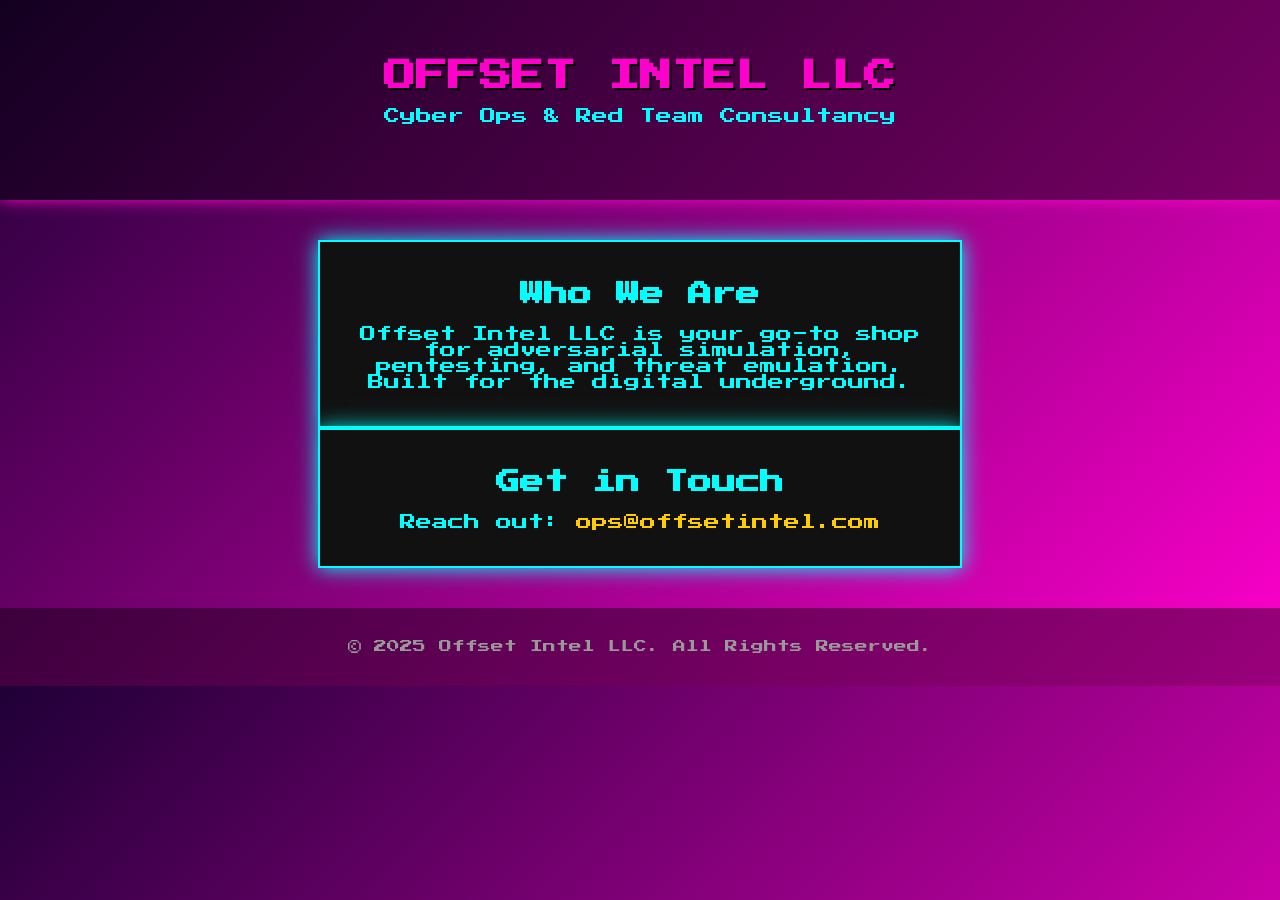
==== index.html @ edf22644 "adding test" ====
<!DOCTYPE html>
<html lang="en">
<head>
  <meta charset="UTF-8" />
  <meta name="viewport" content="width=device-width, initial-scale=1.0" />
  <title>Offset Intel LLC</title>
  <style>
    @import url('https://fonts.googleapis.com/css2?family=Press+Start+2P&display=swap');

    body {
      margin: 0;
      padding: 0;
      font-family: 'Press Start 2P', cursive;
      background: linear-gradient(135deg, #1f0036 0%, #ff00cc 100%);
      color: #00ffff;
      text-align: center;
    }

    header {
      padding: 60px 20px;
      background: #00000066;
      box-shadow: 0 0 15px #ff00cc;
    }

    header h1 {
      font-size: 2em;
      margin: 0;
      color: #ff00cc;
      text-shadow: 2px 2px #000;
    }

    main {
      padding: 40px 20px;
    }

    section {
      margin-bottom: 40px;
    }

    .neon-box {
      background-color: #111;
      border: 2px solid #00ffff;
      padding: 20px;
      max-width: 600px;
      margin: 0 auto;
      box-shadow: 0 0 20px #00ffff;
    }

    footer {
      padding: 20px;
      background: #00000066;
      color: #999;
      font-size: 0.8em;
    }

    a {
      color: #ffcc00;
      text-decoration: none;
    }
    a:hover {
      text-decoration: underline;
    }
  </style>
</head>
<body>
  <header>
    <h1>OFFSET INTEL LLC</h1>
    <p>Cyber Ops & Red Team Consultancy</p>
  </header>
  <main>
    <section class="neon-box">
      <h2>Who We Are</h2>
      <p>Offset Intel LLC is your go-to shop for adversarial simulation, pentesting, and threat emulation. Built for the digital underground.</p>
    </section>

    <section class="neon-box">
      <h2>Get in Touch</h2>
      <p>Reach out: <a href="mailto:ops@offsetintel.com">ops@offsetintel.com</a></p>
    </section>
  </main>
  <footer>
    <p>&copy; 2025 Offset Intel LLC. All Rights Reserved.</p>
  </footer>
</body>
</html>
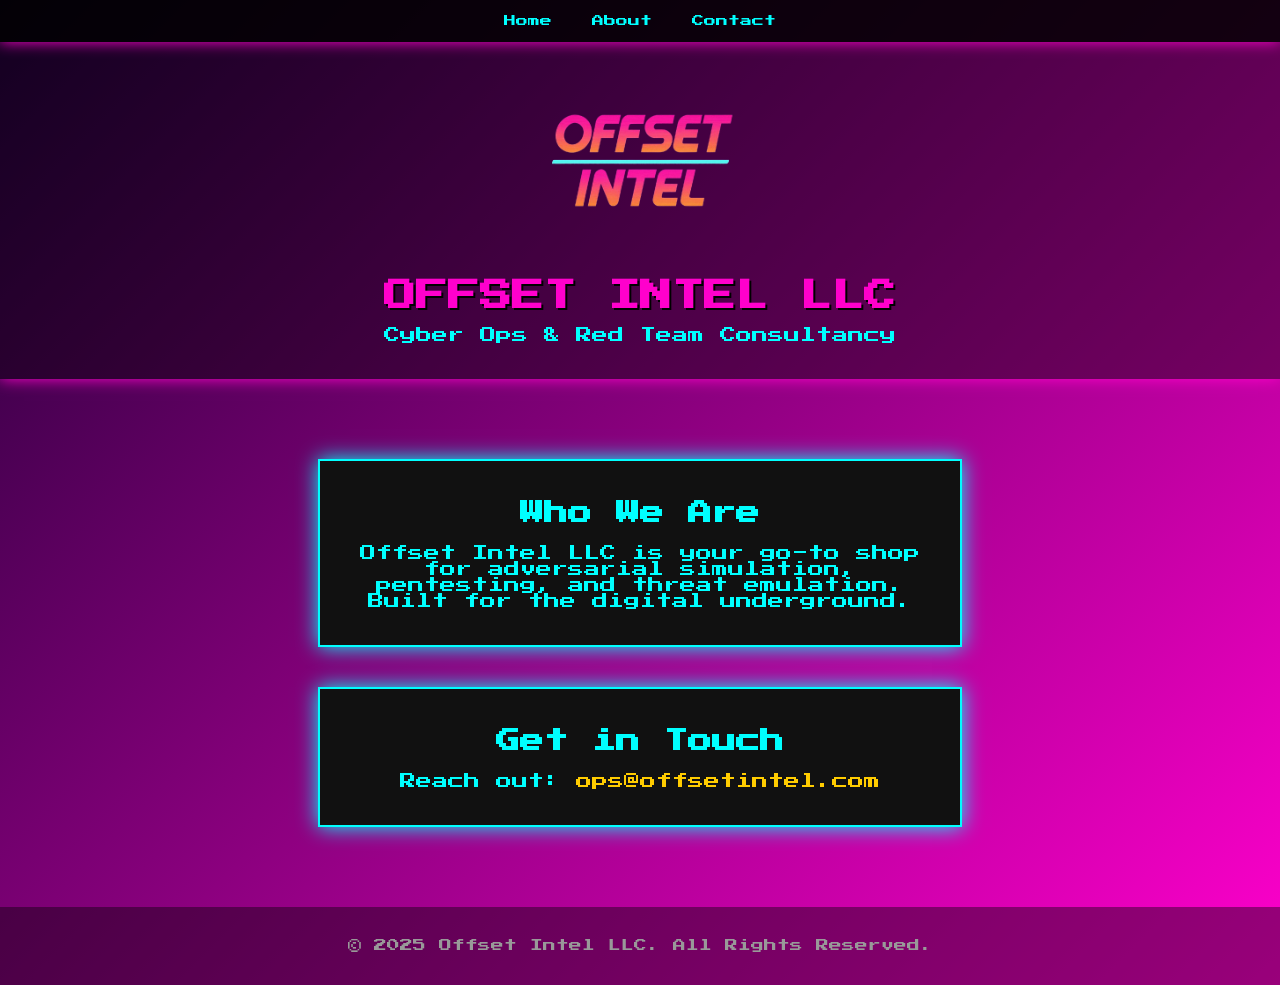
==== commit bd86059b: "sylin" ====
--- a/index.html
+++ b/index.html
@@ -4,80 +4,39 @@
   <meta charset="UTF-8" />
   <meta name="viewport" content="width=device-width, initial-scale=1.0" />
   <title>Offset Intel LLC</title>
-  <style>
-    @import url('https://fonts.googleapis.com/css2?family=Press+Start+2P&display=swap');
-
-    body {
-      margin: 0;
-      padding: 0;
-      font-family: 'Press Start 2P', cursive;
-      background: linear-gradient(135deg, #1f0036 0%, #ff00cc 100%);
-      color: #00ffff;
-      text-align: center;
-    }
-
-    header {
-      padding: 60px 20px;
-      background: #00000066;
-      box-shadow: 0 0 15px #ff00cc;
-    }
-
-    header h1 {
-      font-size: 2em;
-      margin: 0;
-      color: #ff00cc;
-      text-shadow: 2px 2px #000;
-    }
-
-    main {
-      padding: 40px 20px;
-    }
-
-    section {
-      margin-bottom: 40px;
-    }
-
-    .neon-box {
-      background-color: #111;
-      border: 2px solid #00ffff;
-      padding: 20px;
-      max-width: 600px;
-      margin: 0 auto;
-      box-shadow: 0 0 20px #00ffff;
-    }
-
-    footer {
-      padding: 20px;
-      background: #00000066;
-      color: #999;
-      font-size: 0.8em;
-    }
-
-    a {
-      color: #ffcc00;
-      text-decoration: none;
-    }
-    a:hover {
-      text-decoration: underline;
-    }
-  </style>
+  <link rel="stylesheet" href="style.css" />
+  <link href="https://fonts.googleapis.com/css2?family=Press+Start+2P&display=swap" rel="stylesheet" />
 </head>
 <body>
+  <nav class="top-nav">
+    <div class="nav-container">
+      <a href="#">Home</a>
+      <a href="#about">About</a>
+      <a href="#contact">Contact</a>
+    </div>
+  </nav>
+
   <header>
+    <img src="media/offsetlogo.png" alt="Offset Intel Logo" class="logo" />
     <h1>OFFSET INTEL LLC</h1>
     <p>Cyber Ops & Red Team Consultancy</p>
   </header>
+
   <main>
-    <section class="neon-box">
+    <section id="about" class="neon-box">
       <h2>Who We Are</h2>
-      <p>Offset Intel LLC is your go-to shop for adversarial simulation, pentesting, and threat emulation. Built for the digital underground.</p>
+      <p>
+        Offset Intel LLC is your go-to shop for adversarial simulation,
+        pentesting, and threat emulation. Built for the digital underground.
+      </p>
     </section>
 
-    <section class="neon-box">
+    <section id="contact" class="neon-box">
       <h2>Get in Touch</h2>
       <p>Reach out: <a href="mailto:ops@offsetintel.com">ops@offsetintel.com</a></p>
     </section>
   </main>
+
   <footer>
     <p>&copy; 2025 Offset Intel LLC. All Rights Reserved.</p>
   </footer>
--- a/style.css
+++ b/style.css
@@ -0,0 +1,104 @@
+@import url('https://fonts.googleapis.com/css2?family=Press+Start+2P&display=swap');
+
+body {
+  margin: 0;
+  padding: 0;
+  font-family: 'Press Start 2P', cursive;
+  background: linear-gradient(135deg, #1f0036 0%, #ff00cc 100%);
+  color: #00ffff;
+  text-align: center;
+  scroll-behavior: smooth;
+}
+
+/* --- Top Navigation Bar --- */
+.top-nav {
+  position: fixed;
+  top: 0;
+  left: 0;
+  width: 100%;
+  background-color: #000000cc;
+  padding: 15px 0;
+  z-index: 1000;
+  box-shadow: 0 0 15px #ff00cc;
+}
+
+.nav-container {
+  display: flex;
+  justify-content: center;
+  gap: 40px;
+}
+
+.top-nav a {
+  color: #00ffff;
+  text-decoration: none;
+  font-size: 12px;
+  transition: color 0.3s;
+}
+
+.top-nav a:hover {
+  color: #ffcc00;
+}
+
+/* --- Header Section --- */
+header {
+  padding: 40px 20px 20px;
+  background: #00000066;
+  box-shadow: 0 0 15px #ff00cc;
+  margin-bottom: 0;
+}
+
+
+.logo {
+  width: 220px;
+  margin: 10px auto;
+  display: block;
+}
+
+
+
+header h1 {
+  font-size: 2em;
+  margin: 0;
+  color: #ff00cc;
+  text-shadow: 2px 2px #000;
+}
+
+header p {
+  margin-top: 15px;
+  color: #00ffff;
+}
+
+/* --- Main Content --- */
+main {
+  padding: 40px 20px;
+}
+
+section {
+  margin-bottom: 40px;
+}
+
+.neon-box {
+  background-color: #111;
+  border: 2px solid #00ffff;
+  padding: 20px;
+  max-width: 600px;
+  margin: 40px auto;
+  box-shadow: 0 0 20px #00ffff;
+}
+
+/* --- Footer --- */
+footer {
+  padding: 20px;
+  background: #00000066;
+  color: #999;
+  font-size: 0.8em;
+}
+
+a {
+  color: #ffcc00;
+  text-decoration: none;
+}
+
+a:hover {
+  text-decoration: underline;
+}
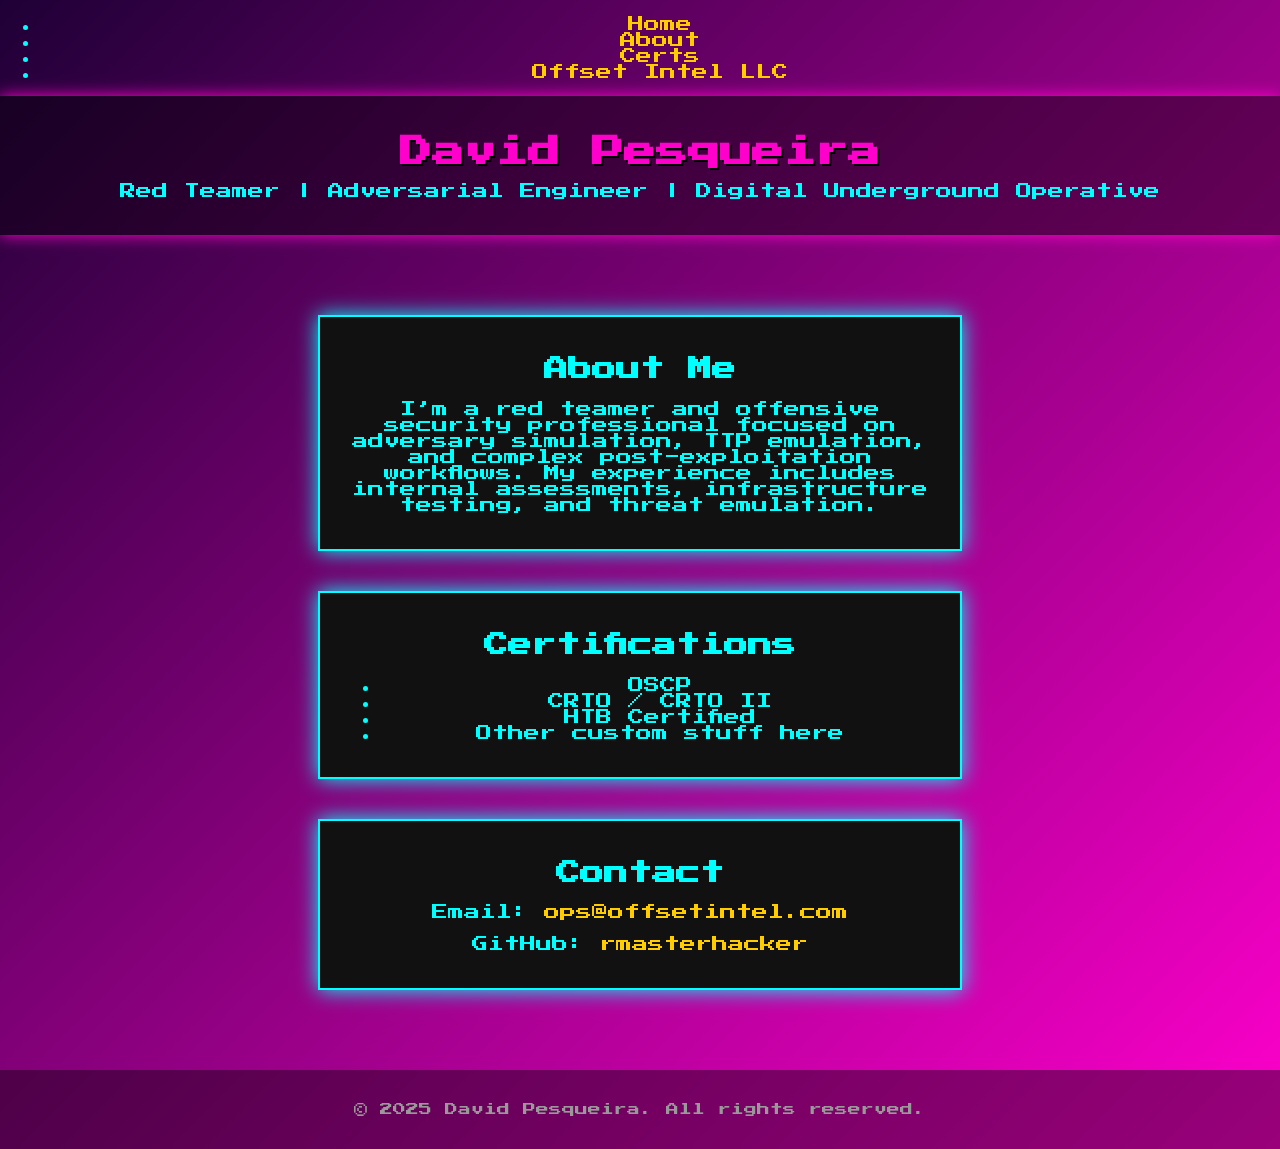
==== commit f5c22013: "changed index to offset" ====
--- a/index.html
+++ b/index.html
@@ -3,42 +3,52 @@
 <head>
   <meta charset="UTF-8" />
   <meta name="viewport" content="width=device-width, initial-scale=1.0" />
-  <title>Offset Intel LLC</title>
+  <title>David Pesqueira</title>
   <link rel="stylesheet" href="style.css" />
-  <link href="https://fonts.googleapis.com/css2?family=Press+Start+2P&display=swap" rel="stylesheet" />
 </head>
 <body>
-  <nav class="top-nav">
-    <div class="nav-container">
-      <a href="#">Home</a>
-      <a href="#about">About</a>
-      <a href="#contact">Contact</a>
-    </div>
+  <nav class="nav-bar">
+    <ul>
+      <li><a href="index.html">Home</a></li>
+      <li><a href="#about">About</a></li>
+      <li><a href="#certs">Certs</a></li>
+      <li><a href="offsetllc.html">Offset Intel LLC</a></li>
+    </ul>
   </nav>
 
   <header>
-    <img src="media/offsetlogo.png" alt="Offset Intel Logo" class="logo" />
-    <h1>OFFSET INTEL LLC</h1>
-    <p>Cyber Ops & Red Team Consultancy</p>
+    <h1>David Pesqueira</h1>
+    <p>Red Teamer | Adversarial Engineer | Digital Underground Operative</p>
   </header>
 
   <main>
     <section id="about" class="neon-box">
-      <h2>Who We Are</h2>
+      <h2>About Me</h2>
       <p>
-        Offset Intel LLC is your go-to shop for adversarial simulation,
-        pentesting, and threat emulation. Built for the digital underground.
+        I’m a red teamer and offensive security professional focused on adversary simulation, TTP emulation, and complex post-exploitation workflows.
+        My experience includes internal assessments, infrastructure testing, and threat emulation.
       </p>
     </section>
 
-    <section id="contact" class="neon-box">
-      <h2>Get in Touch</h2>
-      <p>Reach out: <a href="mailto:ops@offsetintel.com">ops@offsetintel.com</a></p>
+    <section id="certs" class="neon-box">
+      <h2>Certifications</h2>
+      <ul>
+        <li>OSCP</li>
+        <li>CRTO / CRTO II</li>
+        <li>HTB Certified</li>
+        <li>Other custom stuff here</li>
+      </ul>
+    </section>
+
+    <section class="neon-box">
+      <h2>Contact</h2>
+      <p>Email: <a href="mailto:ops@offsetintel.com">ops@offsetintel.com</a></p>
+      <p>GitHub: <a href="https://github.com/rmasterhacker" target="_blank">rmasterhacker</a></p>
     </section>
   </main>
 
   <footer>
-    <p>&copy; 2025 Offset Intel LLC. All Rights Reserved.</p>
+    <p>&copy; 2025 David Pesqueira. All rights reserved.</p>
   </footer>
 </body>
 </html>
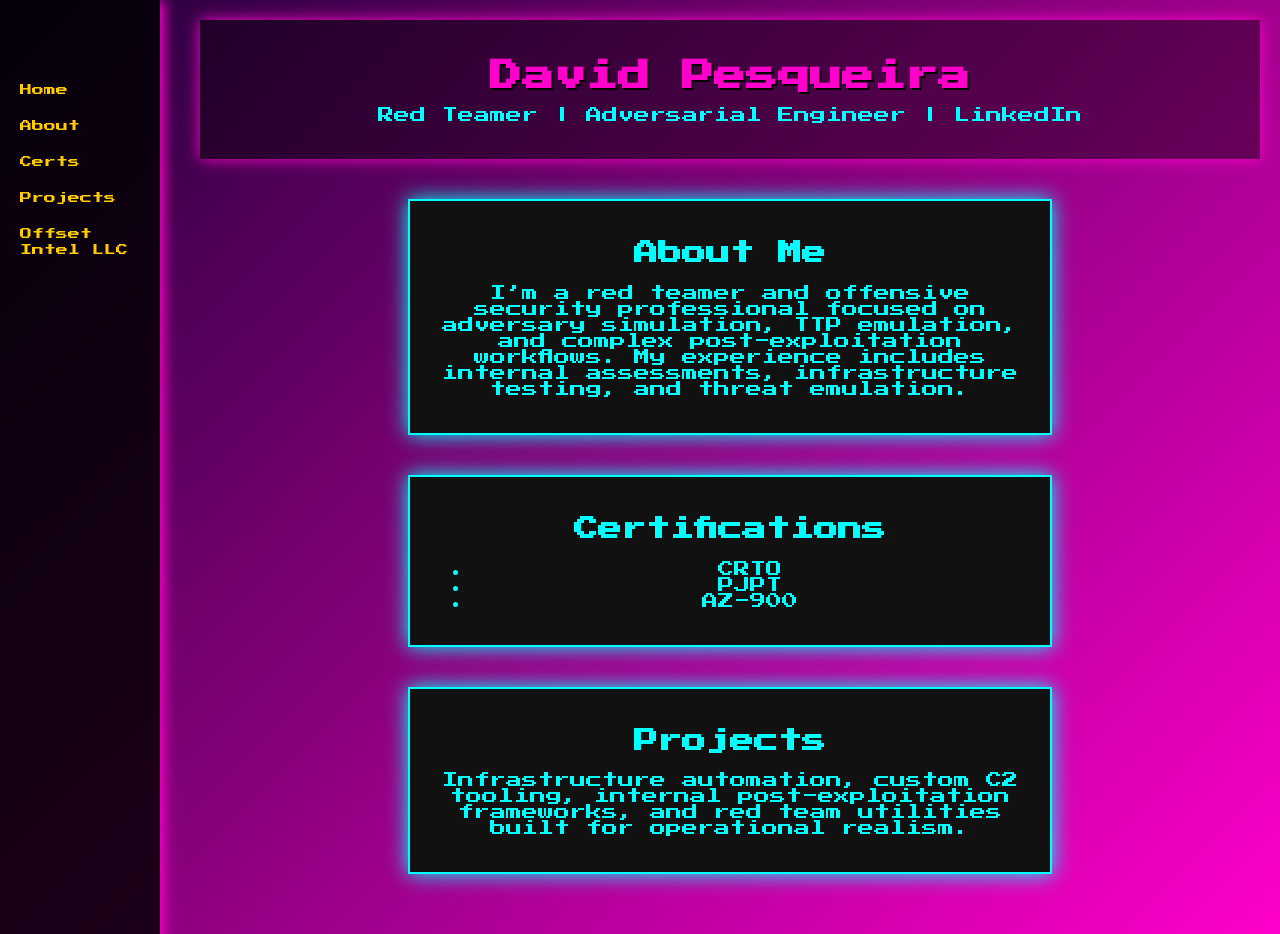
==== commit 599679cb: "changes again" ====
--- a/index.html
+++ b/index.html
@@ -2,53 +2,58 @@
 <html lang="en">
 <head>
   <meta charset="UTF-8" />
-  <meta name="viewport" content="width=device-width, initial-scale=1.0" />
   <title>David Pesqueira</title>
   <link rel="stylesheet" href="style.css" />
 </head>
 <body>
-  <nav class="nav-bar">
-    <ul>
-      <li><a href="index.html">Home</a></li>
-      <li><a href="#about">About</a></li>
-      <li><a href="#certs">Certs</a></li>
-      <li><a href="offsetllc.html">Offset Intel LLC</a></li>
-    </ul>
-  </nav>
 
-  <header>
-    <h1>David Pesqueira</h1>
-    <p>Red Teamer | Adversarial Engineer | Digital Underground Operative</p>
-  </header>
+  <!-- JavaScript-based Sidebar Loader -->
+  <div id="sidebar-container"></div>
+  <script>
+    document.addEventListener("DOMContentLoaded", function () {
+      fetch('sidebar.html')
+        .then(res => res.text())
+        .then(html => {
+          document.getElementById('sidebar-container').innerHTML = html;
+        });
+    });
+  </script>
 
-  <main>
-    <section id="about" class="neon-box">
+  <!-- Main Content -->
+  <div class="content">
+    <header>
+      <h1>David Pesqueira</h1>
+      <p>Red Teamer | Adversarial Engineer | LinkedIn</p>
+    </header>
+
+    <!-- About Me Box -->
+    <section class="neon-box clickable-box" onclick="location.href='aboutme.html'">
       <h2>About Me</h2>
       <p>
-        I’m a red teamer and offensive security professional focused on adversary simulation, TTP emulation, and complex post-exploitation workflows.
-        My experience includes internal assessments, infrastructure testing, and threat emulation.
+        I’m a red teamer and offensive security professional focused on adversary simulation,
+        TTP emulation, and complex post-exploitation workflows. My experience includes internal
+        assessments, infrastructure testing, and threat emulation.
       </p>
     </section>
 
-    <section id="certs" class="neon-box">
+    <!-- Certifications Box -->
+    <section class="neon-box clickable-box" onclick="location.href='certs.html'">
       <h2>Certifications</h2>
       <ul>
-        <li>OSCP</li>
-        <li>CRTO / CRTO II</li>
-        <li>HTB Certified</li>
-        <li>Other custom stuff here</li>
+        <li>CRTO</li>
+        <li>PJPT</li>
+        <li>AZ-900</li>
       </ul>
     </section>
 
-    <section class="neon-box">
-      <h2>Contact</h2>
-      <p>Email: <a href="mailto:ops@offsetintel.com">ops@offsetintel.com</a></p>
-      <p>GitHub: <a href="https://github.com/rmasterhacker" target="_blank">rmasterhacker</a></p>
+    <!-- Projects Box -->
+    <section class="neon-box clickable-box" onclick="location.href='projects.html'">
+      <h2>Projects</h2>
+      <p>
+        Infrastructure automation, custom C2 tooling, internal post-exploitation frameworks,
+        and red team utilities built for operational realism.
+      </p>
     </section>
-  </main>
-
-  <footer>
-    <p>&copy; 2025 David Pesqueira. All rights reserved.</p>
-  </footer>
+  </div>
 </body>
 </html>
--- a/style.css
+++ b/style.css
@@ -102,3 +102,52 @@
 a:hover {
   text-decoration: underline;
 }
+.sidebar {
+  position: fixed;
+  top: 0;
+  left: 0;
+  height: 100%;
+  width: 160px;
+  background: #000000cc;
+  padding-top: 60px;
+  font-family: 'Press Start 2P', cursive;
+  z-index: 999;
+  box-shadow: 4px 0 12px #ff00cc;
+}
+
+.sidebar ul {
+  list-style: none;
+  padding: 0;
+  margin: 0;
+  text-align: left;
+}
+
+.sidebar li {
+  margin: 20px 0;
+  padding-left: 20px;
+}
+
+.sidebar a {
+  color: #ffcc00;
+  text-decoration: none;
+  font-size: 0.75em;
+}
+
+.sidebar a:hover {
+  color: #00ffff;
+}
+
+.content {
+  margin-left: 180px;
+  padding: 20px;
+}
+.clickable-box {
+  cursor: pointer;
+  transition: transform 0.2s ease;
+}
+
+.clickable-box:hover {
+  transform: scale(1.02);
+  box-shadow: 0 0 20px #00f0ff, 0 0 40px #00f0ff;
+}
+
